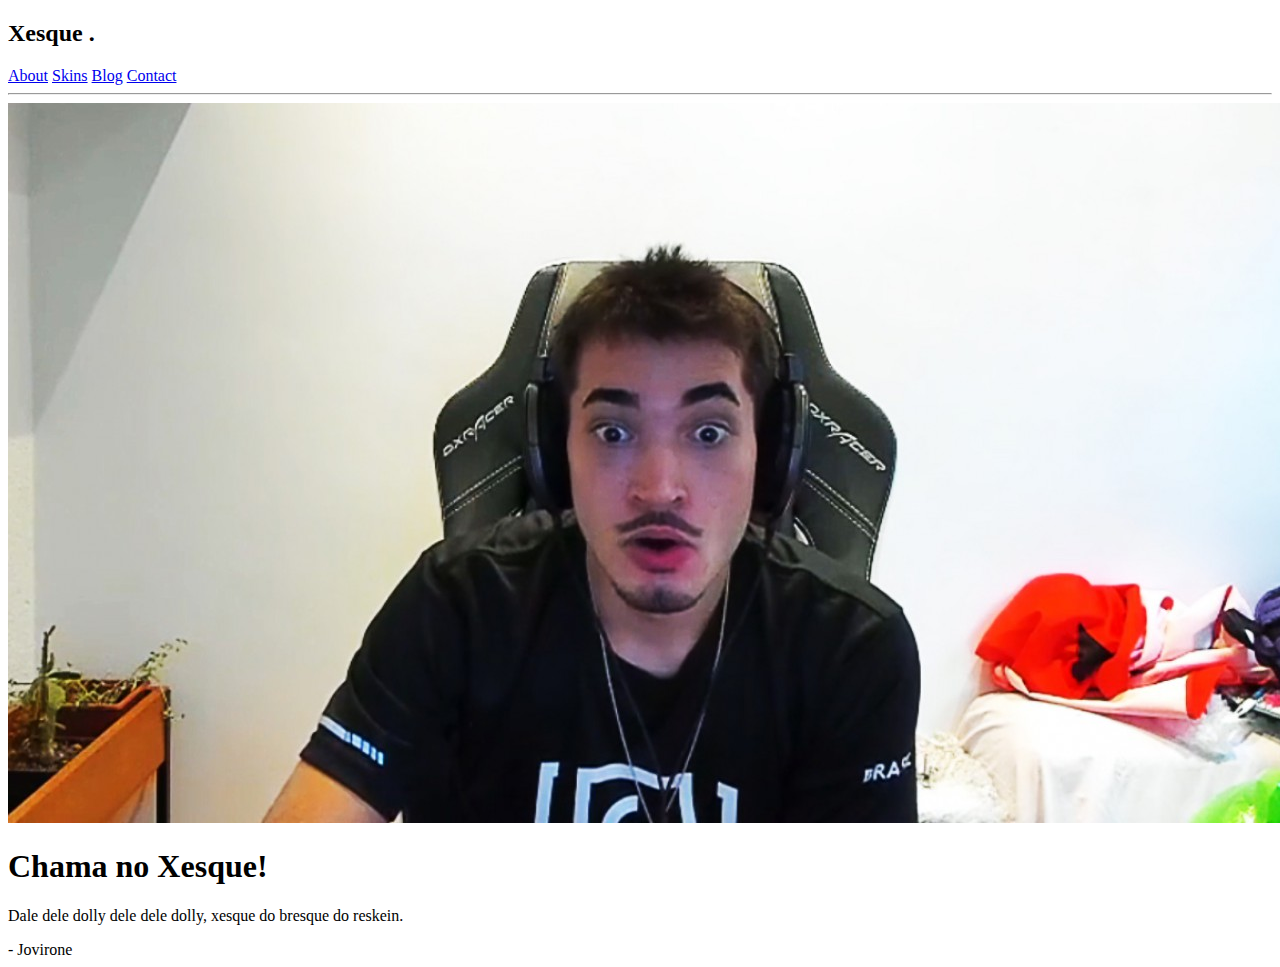
==== site-2/index.html @ 235d370c "Corrige o sombreamento e a formatação dos últimos textos" ====
<!DOCTYPE html>
<html>

<head>

  <meta charset="UTF-8">
  <meta http-equiv="X-UA-Compatible" content="IE=edge">
  <meta name="viewport" content="width=device-width, initial-scale=1.0">
  <title>Site 2</title>
</head>

<body>
  <div>
    <div class="top1">
      <h2>Xesque <span id="point">.</span></h2>
      <a href="/">About</a>
      <a href="/">Skins</a>
      <a href="/">Blog</a>
      <a href="/">Contact</a>
      <hr>
      <div class="top2">
        <img src="/site-2/jovi.jpg" alt="Jovirone surpreso">
        <h1 id="chama">Chama no Xesque!</h1>
        <p id="p1">Dale dele dolly dele dele dolly, xesque do bresque do reskein.</p>
        <span id="cita">- Jovirone</span>
      </div>
    </div>


</body>

</html>
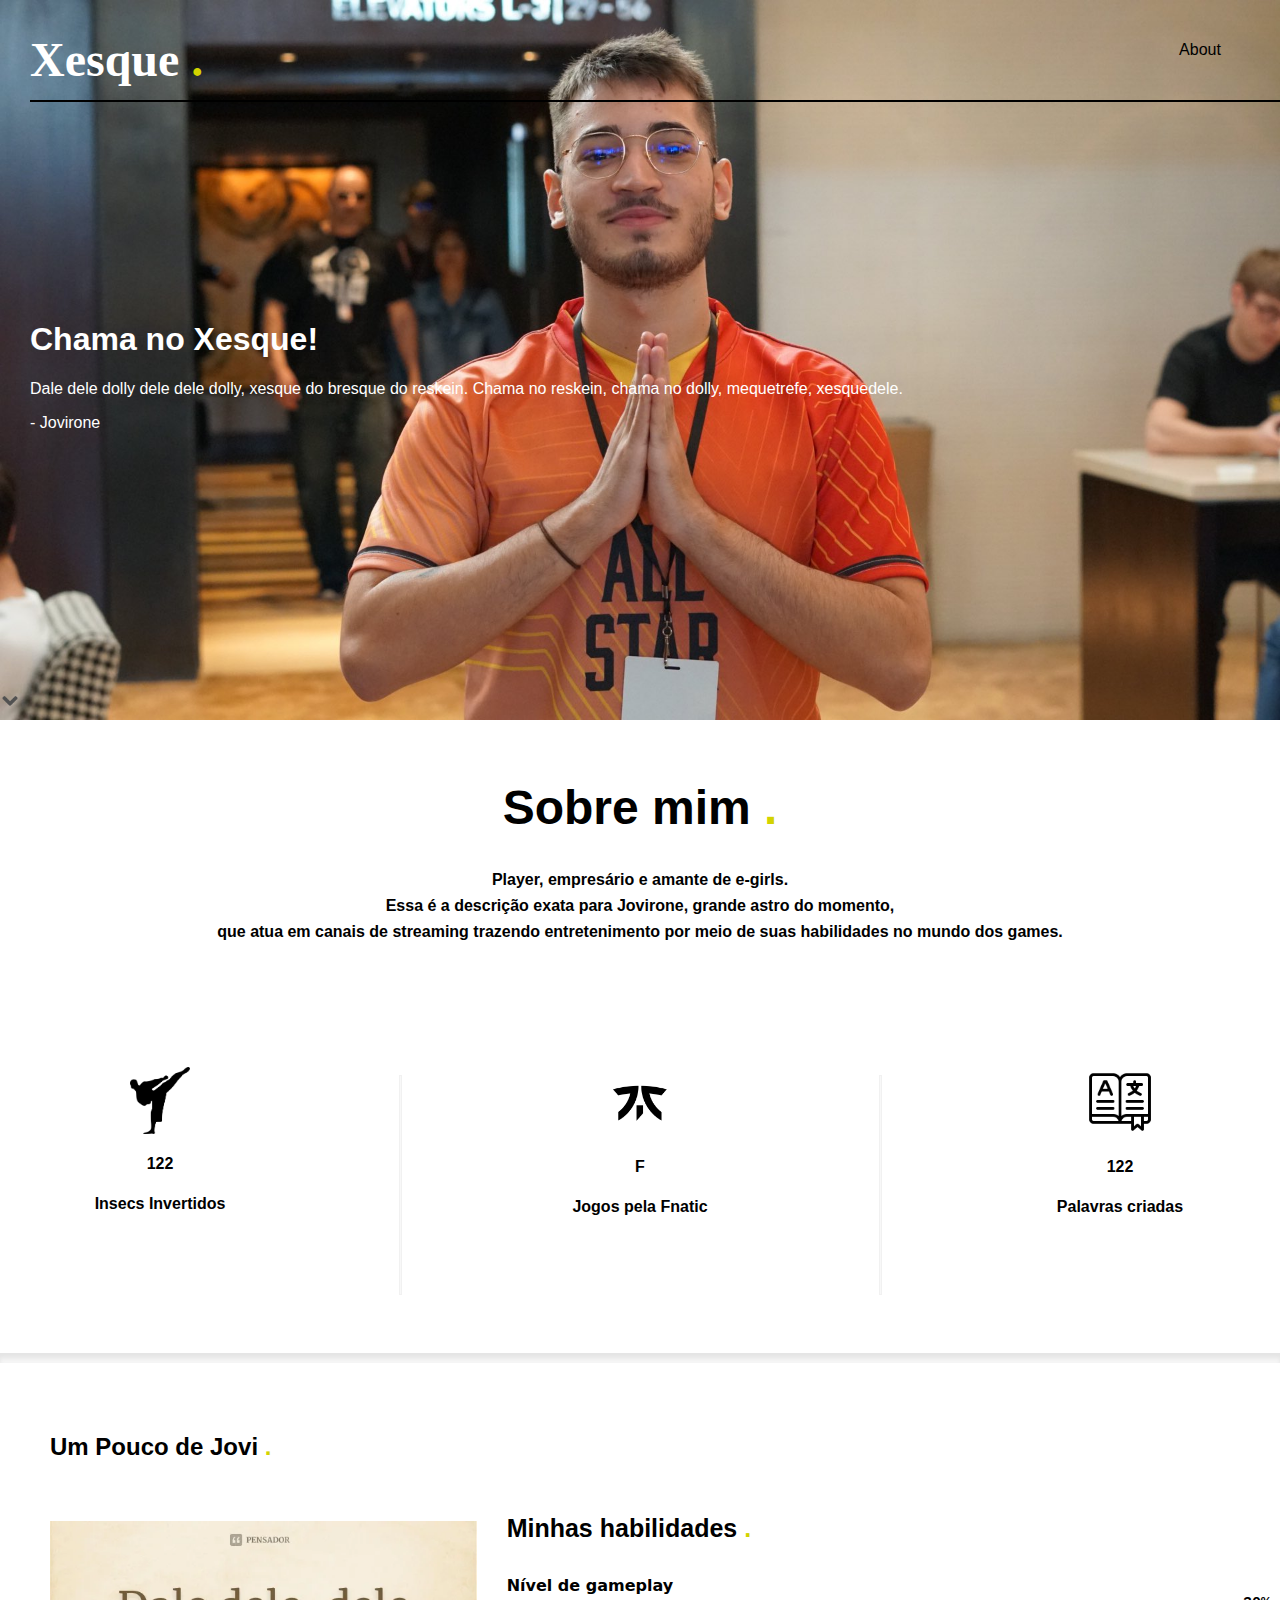
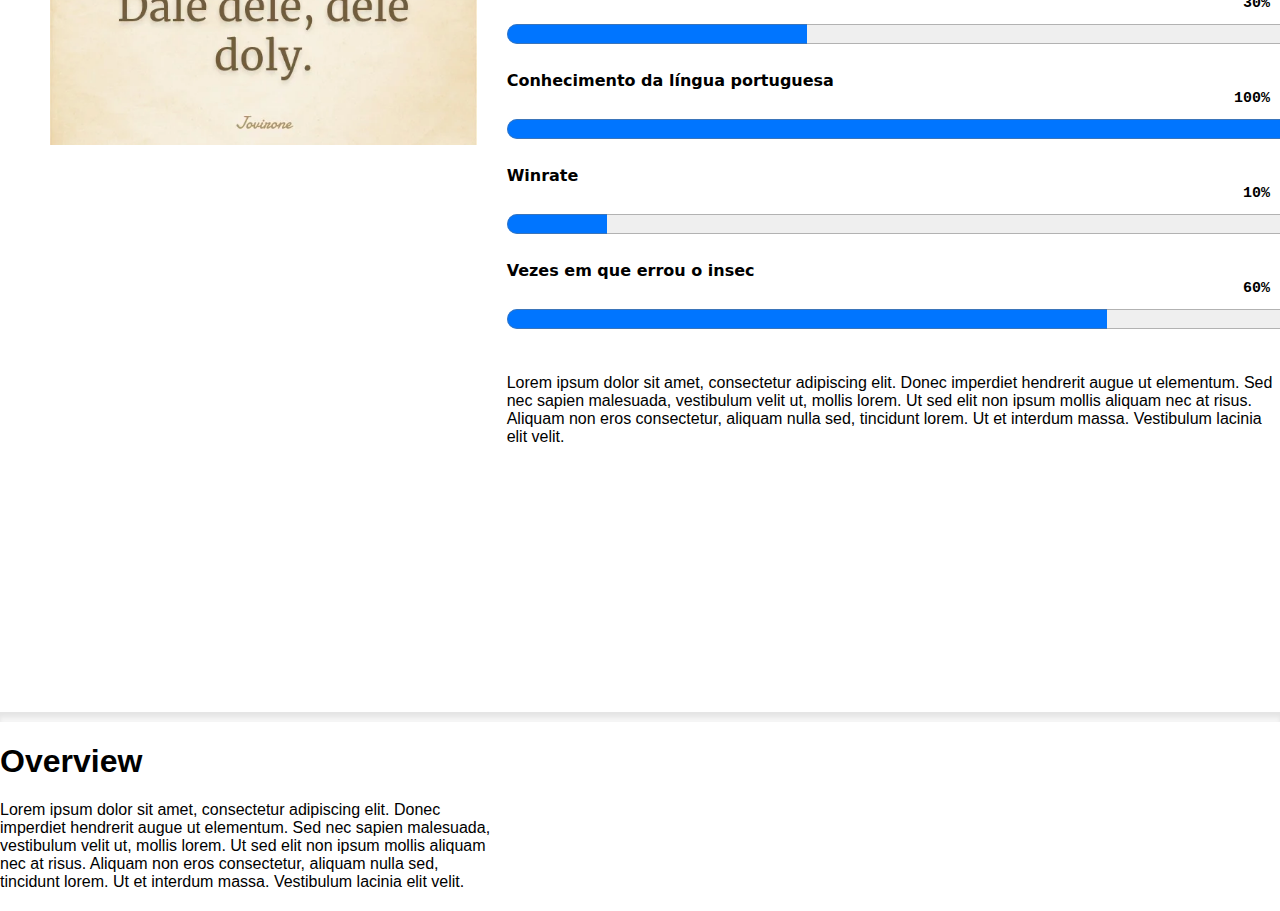
==== commit 3c0ef981: "Adiciona o site 2" ====
--- a/site-2/index.html
+++ b/site-2/index.html
@@ -2,30 +2,107 @@
 <html>
 
 <head>
-
   <meta charset="UTF-8">
   <meta http-equiv="X-UA-Compatible" content="IE=edge">
   <meta name="viewport" content="width=device-width, initial-scale=1.0">
-  <title>Site 2</title>
+  <link rel="stylesheet" href="style.css">
+  <title>Site 1</title>
 </head>
 
 <body>
-  <div>
-    <div class="top1">
-      <h2>Xesque <span id="point">.</span></h2>
-      <a href="/">About</a>
-      <a href="/">Skins</a>
-      <a href="/">Blog</a>
-      <a href="/">Contact</a>
-      <hr>
-      <div class="top2">
-        <img src="/site-2/jovi.jpg" alt="Jovirone surpreso">
+
+  <div class="header">
+    <img src="/site-2/images/jovi2.jpg" alt="Imagem em preto e branco de Steve Jobs" id="jovimg">
+    <div id="xesque">
+      <h1 id="header_text1">Xesque <span class="point">.</span></h1>
+      <a href="/"></a>
+      <a href="/" class="link1">About</a>
+      <a href="/" class="link1">Skins</a>
+      <a href="/" class="link1">Blog</a>
+      <a href="/" class="link1">Contact</a>
+      <hr id="barra1">
+      <div class="textotop">
         <h1 id="chama">Chama no Xesque!</h1>
-        <p id="p1">Dale dele dolly dele dele dolly, xesque do bresque do reskein.</p>
+        <p id="p1">Dale dele dolly dele dele dolly, xesque do bresque do reskein. Chama no reskein, chama no dolly, mequetrefe, xesquedele.</p>
         <span id="cita">- Jovirone</span>
       </div>
     </div>
+    <a href="#sobrenos"><img src="/site-1/imagens2/kisspng-arrow-icon-right-arrow-png-image-5a7589d1736ad5.3965963915176524334728.png" alt="Seta que leva para a área SOBRE NÓS da página" id="botao2"></a>
+  </div>
 
+  <h1 id="hjovi">Sobre mim <span class="point">.</span></h1>
+  <p class="pjovi">Player, empresário e amante de e-girls.</p>
+  <p class="pjovi">Essa é a descrição exata para Jovirone, grande astro do momento,</p>
+  <p class="pjovi"> que atua em canais de streaming trazendo entretenimento por meio de suas habilidades no mundo dos games.</p>
+
+  <div class="grid1">
+
+    <div>
+      <img src="/site-2/images/kick.png" alt="Pessoa em preto e branco chutando o ar" class="bonecos" width="60px">
+      <h4 class="titulogrid">122</h4>
+      <p class="paragrafogrid">Insecs Invertidos</p>
+    </div>
+
+    <div>
+      <hr class="linhagrid" width="1" size="220" styles />
+    </div>
+
+    <div>
+      <img src="/site-2/images/fnatic.png" alt="Logo da Fnatic" class="bonecos" width="70px">
+      <h4 class="titulogrid">F</h4>
+      <p class="paragrafogrid">Jogos pela Fnatic</p>
+    </div>
+
+    <div>
+      <hr class="linhagrid" width="1" size="220" styles />
+    </div>
+
+    <div>
+      <img src="/site-2/images/dictionary_6576054.png" alt="Dicionário" class="bonecos" width="70px">
+      <h4 class="titulogrid">122</h4>
+      <p class="paragrafogrid">Palavras criadas</p>
+    </div>
+
+  </div>
+
+  </div>
+
+  <div class="shadow">
+
+  </div>
+  <div class="quem">
+
+    <h2 class="little">Um Pouco de Jovi <span class="point">.</span></h2>
+    <img src="/site-2/images/daledolly.webp" alt="Frase de Jovirone" id="pensador">
+    <div id="lista">
+      <h4 id="sobrenos">Minhas habilidades <span class="point">.</span></h4>
+      <p class="paragrafo">Nível de gameplay</p>
+      <p class="porcentagem">30%</p>
+      <progress value="30" max="100">30 %</progress>
+      <p class="paragrafo">Conhecimento da língua portuguesa</p>
+      <p class="porcentagem">100%</p>
+      <progress value="100" max="100">100 %</progress>
+      <p class="paragrafo">Winrate</p>
+      <p class="porcentagem">10%</p>
+      <progress value="10" max="100">10 %</progress>
+
+      <p class="paragrafo">Vezes em que errou o insec</p>
+      <p class="porcentagem">60%</p>
+      <progress value="60" max="100">10 %</progress>
+      <br>
+      <br>
+      <p>Lorem ipsum dolor sit amet, consectetur adipiscing elit. Donec imperdiet hendrerit augue ut elementum. Sed nec sapien malesuada, vestibulum velit ut, mollis lorem. Ut sed elit non ipsum mollis aliquam nec at risus. Aliquam non eros consectetur, aliquam nulla sed, tincidunt lorem. Ut et interdum massa. Vestibulum lacinia elit velit.</p>
+    </div>
+
+  </div>
+
+  <div class="shadow"> </div>
+
+
+  <footer>
+    <h1>Overview</h1>
+    <p id="footer">Lorem ipsum dolor sit amet, consectetur adipiscing elit. Donec imperdiet hendrerit augue ut elementum. Sed nec sapien malesuada, vestibulum velit ut, mollis lorem. Ut sed elit non ipsum mollis aliquam nec at risus. Aliquam non eros consectetur, aliquam nulla sed, tincidunt lorem. Ut et interdum massa. Vestibulum lacinia elit velit.</p>
+  </footer>
 
 </body>
 
--- a/site-2/style.css
+++ b/site-2/style.css
@@ -0,0 +1,266 @@
+body {
+  font-family: arial;
+  margin: 0px;
+}
+
+progress {
+  width: 1000px;
+  padding: 20px;
+}
+
+.aboutme {
+  text-align: center;
+}
+
+#barra1 {
+  border: 1px solid black;
+  background-color: black;
+  margin: 0px;
+  margin-left: 30px;
+}
+
+.link1 {
+  text-decoration: none;
+  color: black;
+}
+
+.link1:hover {
+  padding: 13px;
+  background-color: orange;
+  border-radius: 4px;
+  color: white;
+}
+
+.point {
+  color: rgb(211, 211, 0);
+}
+
+#hjovi {
+  margin-top: 60px;
+  margin-bottom: 40px;
+  font-size: 3em;
+  text-align: center;
+}
+
+.pjovi {
+  text-align: center;
+  font-weight: bold;
+  line-height: 10px;
+}
+
+#jovimg {
+  max-width: 100%;
+  position: relative;
+}
+
+#header_text1 {
+  position: absolute;
+  z-index: 2;
+  font-size: 3em;
+  font-family: 'Franklin Gothic Medium';
+  color: white; 
+  grid-area: 1 / 1;
+  max-width: 100%;
+  place-self: start;
+  margin-left: 30px;
+}
+
+.textotop {
+  grid-area: 3 / 1;
+  color: white;
+  place-self: start;
+  margin-left: 30px;
+  width: 100%;
+}
+
+#botao2 {
+  width: 20px;
+  position: absolute;
+  bottom: 10px;
+  transform: rotate(90deg);
+}
+
+.header {
+  grid-template-columns: 1fr;
+  display: grid;
+  position: relative;
+}
+
+.grid1 {
+  display: grid;
+  grid-template-columns: minmax(50px, 300px) minmax(5px, 20px) minmax(50px, 300px) minmax(5px, 20px) minmax(50px, 300px);
+  gap: 80px;
+  justify-content: center;
+  align-content: center;
+  margin-top: 130px;
+}
+
+.linhagrid {
+  border: rgba(83, 83, 83, 0.041) solid 1px;
+  background-color: rgba(83, 83, 83, 0.041);
+}
+
+#xesque {
+  display: grid;
+  grid-template-columns: 1150px 100px 100px 100px 100px 100px;
+  grid-template-rows: 100px 200px 1fr 1fr 1fr;
+  position: absolute;
+  z-index: 3;
+  align-self: start;
+  align-items: center;
+  justify-items: center;
+  max-width: 100%;
+  margin: 0px;
+}
+
+#pontos {
+  grid-area: 4 / 2;
+  place-self: start;
+  font-size: 30px;
+  color: rgba(255, 255, 255, 0.719);
+}
+
+#logo {
+  grid-area: 4 / 2;
+  place-self: center start;
+}
+
+#barra1 {
+  grid-column: 1 / -1;
+  grid-area: 2 / 1;
+  place-self: start;
+  width: 1500px;
+  color: black;
+}
+
+#logo2 {
+  margin-top: 5px;
+  place-self: center center;
+  grid-area: 4 / 2;
+}
+
+#logo3 {
+  place-self: center end;
+  grid-area: 4 / 2;
+  margin-top: 10px;
+}
+
+.titulogrid {
+  text-align: center;
+}
+
+.paragrafogrid {
+  text-align: center;
+  font-weight: bold;
+}
+
+.bonecos {
+  margin-left: auto;
+  margin-right: auto;
+  display: block;
+}
+
+.shadow {
+  box-shadow: inset 0px 5px 4px rgba(0, 0, 0, 0.068);
+  background-color: rgba(0, 0, 0, 0.041);
+  width: 1fr;
+  height: 10px;
+  margin-top: 50px;
+}
+.quem {
+  display: grid;
+  grid-template-columns: 1fr 1fr 1fr;
+  text-align: center;
+  margin-top: 50px;
+}
+
+footer {
+
+  height: 100%;
+}
+
+#footer {
+  width: 500px;
+}
+
+.little {
+  text-align: start;
+  margin-left: 50px;
+}
+
+#sobrenos {
+  color: black;
+  font-weight: bolder;
+  grid-column: 1 / -1;
+  font-size: 25px;
+}
+
+#invisibleletter {
+  color: rgb(128, 136, 136);
+  font-family: -apple-system;
+  text-transform: uppercase;
+  grid-column: 1 / -1;
+  font-size: 60px;
+  margin-bottom: 5px;
+}
+
+.linha {
+  width: 200px;
+}
+
+#whoam {
+  justify-items: center;
+  grid-column: 1 / -1;
+  text-align: center;
+  margin-top: 0px;
+  margin-bottom: 0px;
+  text-transform: uppercase;
+  font-family: 'Franklin Gothic Medium', 'Arial Narrow', Arial, sans-serif;
+  font-weight: bolder;
+  font-size: 35px;
+}
+
+#pensador {
+  margin-top: 40px;
+  width: 100%;
+  grid-area: 3 / 1;
+  align-self: top;
+  max-width: 100%;
+  margin-left: 50px;
+  margin-bottom: 100px;
+}
+
+#lista {
+  margin-top: 0px;
+  text-align: start;
+  grid-area: 3 / 2;
+  grid-column: 2 / 4;
+  margin-left: 80px;
+  margin-bottom: 200px;
+}
+
+.paragrafo {
+  font-weight: bold;
+  font-family: system-ui;
+  margin-bottom: 0px;
+}
+
+.porcentagem {
+  text-align: end;
+  font-family: monospace;
+  font-weight: bold;
+  font-size: 15px;
+  margin-bottom: 2px;
+  margin-right: 10px;
+  margin-top: 0px;
+
+}
+
+.botao1 {
+  text-decoration: none;
+  padding: 10px;
+  background-color: black;
+  color: antiquewhite;
+  margin-right: 10px;
+  border-radius: 4px;
+}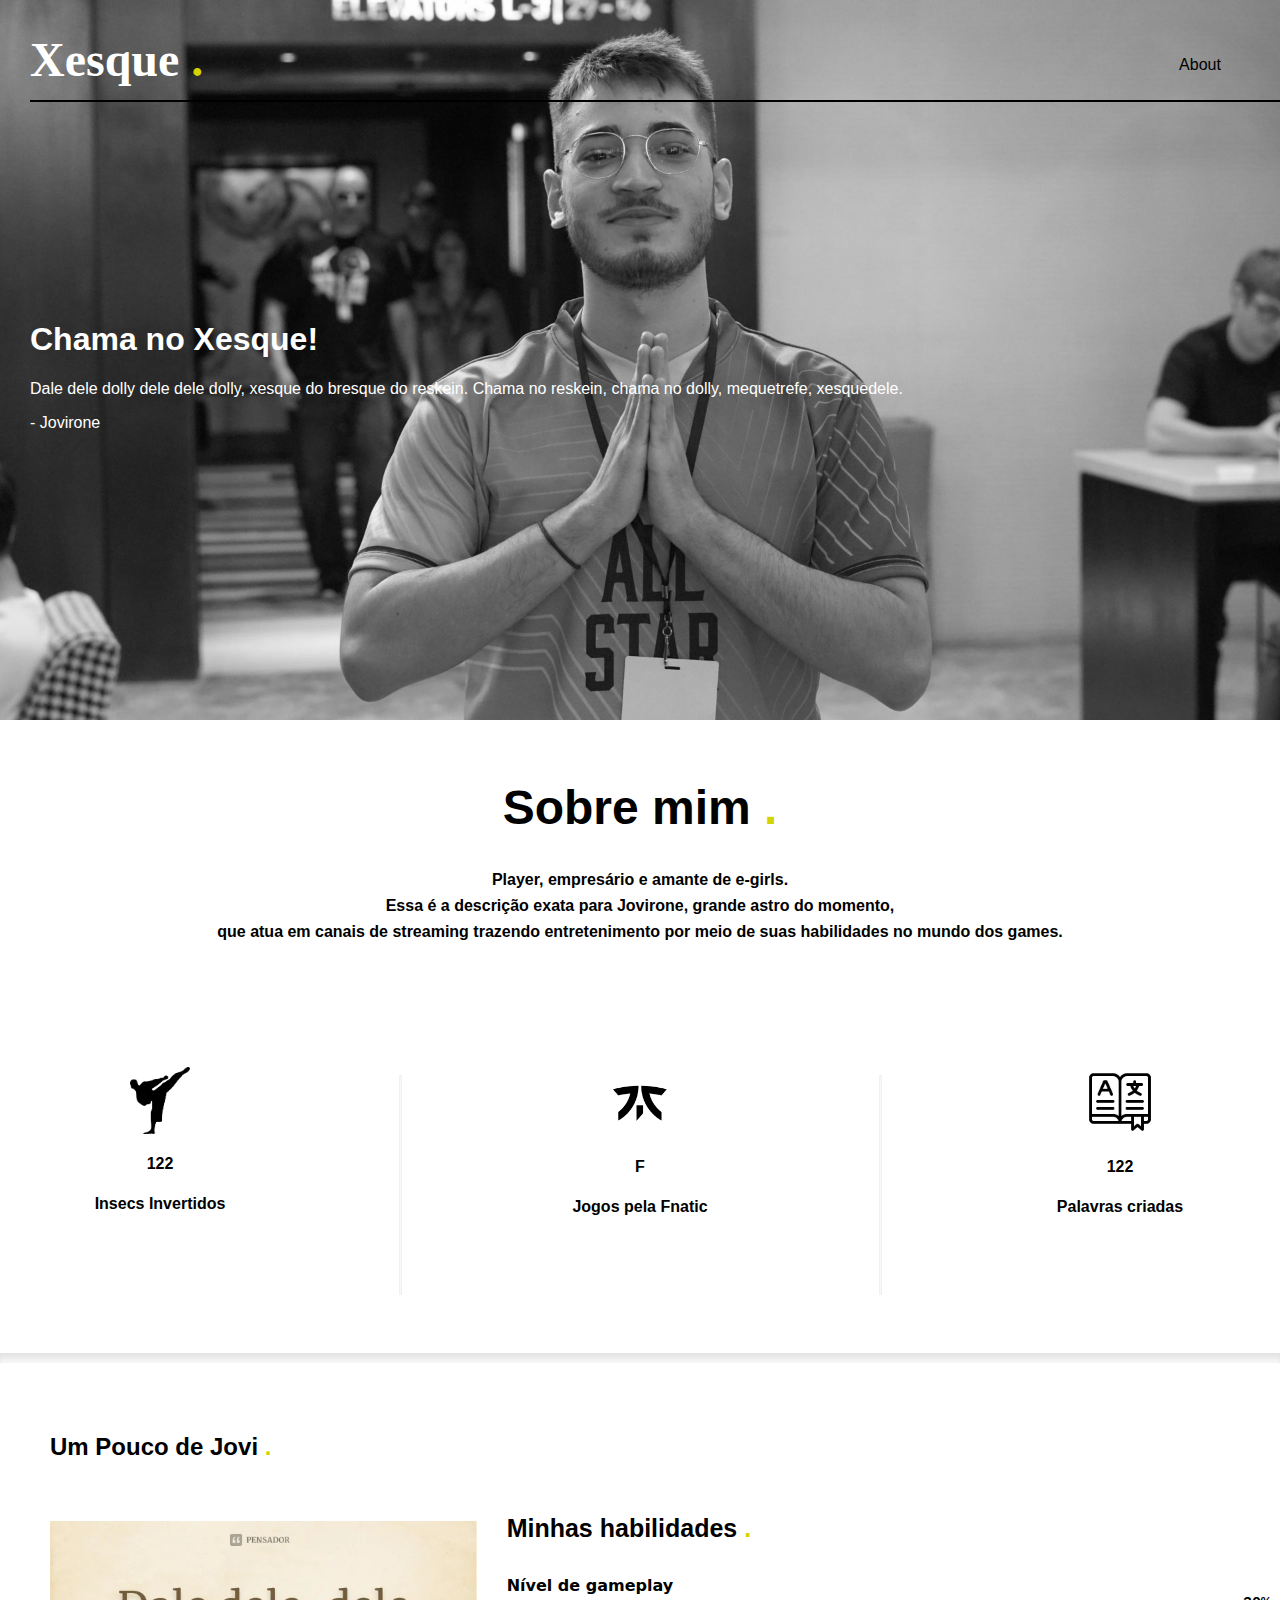
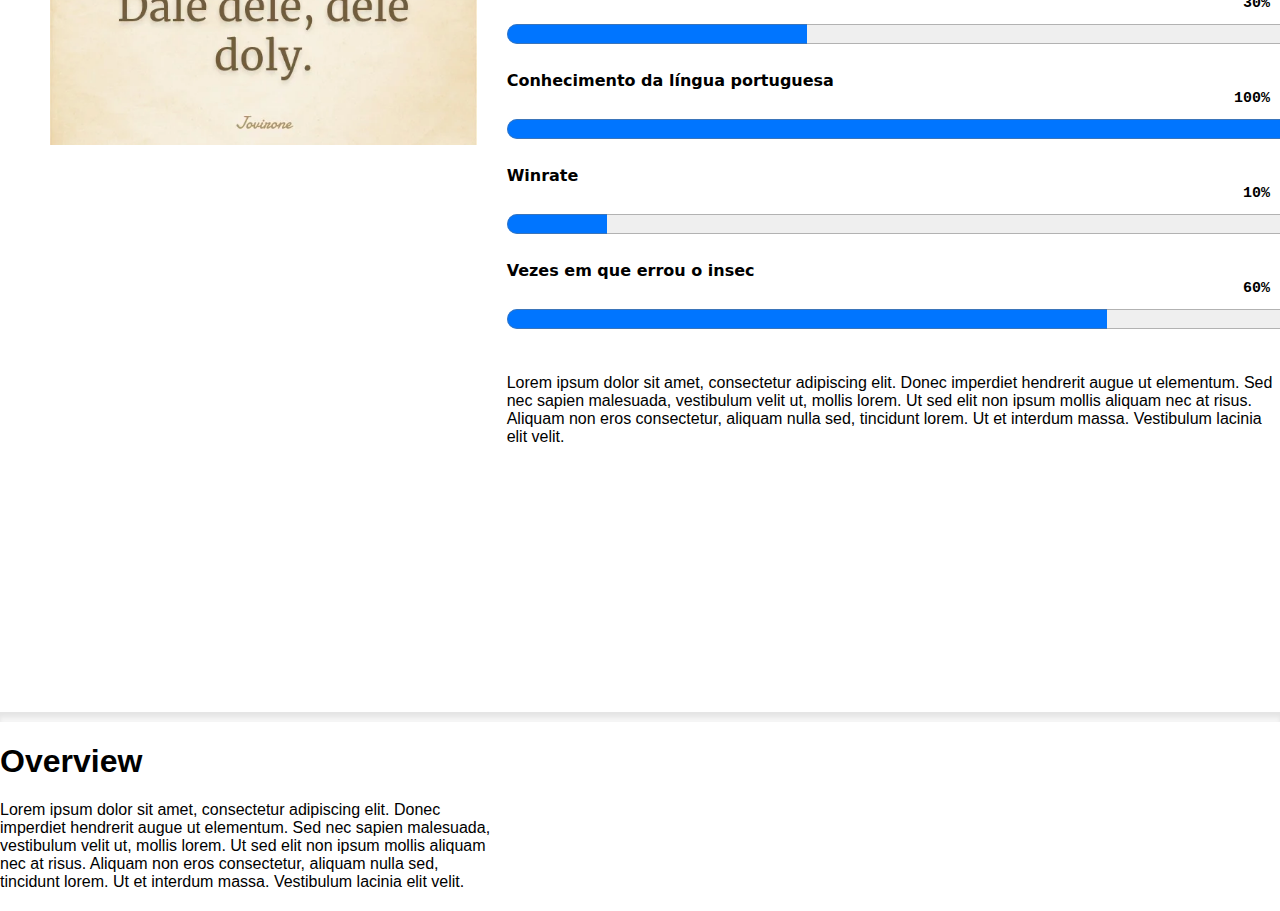
==== commit 6932c186: "Altera a imagem da header para preto e branco" ====
--- a/site-2/index.html
+++ b/site-2/index.html
@@ -12,7 +12,7 @@
 <body>
 
   <div class="header">
-    <img src="/site-2/images/jovi2.jpg" alt="Imagem em preto e branco de Steve Jobs" id="jovimg">
+    <img src="/site-2/images/jovi2.jpg" alt="Jovirone com camisa laranja" id="jovimg">
     <div id="xesque">
       <h1 id="header_text1">Xesque <span class="point">.</span></h1>
       <a href="/"></a>
@@ -27,7 +27,6 @@
         <span id="cita">- Jovirone</span>
       </div>
     </div>
-    <a href="#sobrenos"><img src="/site-1/imagens2/kisspng-arrow-icon-right-arrow-png-image-5a7589d1736ad5.3965963915176524334728.png" alt="Seta que leva para a área SOBRE NÓS da página" id="botao2"></a>
   </div>
 
   <h1 id="hjovi">Sobre mim <span class="point">.</span></h1>
--- a/site-2/style.css
+++ b/site-2/style.css
@@ -22,6 +22,7 @@
 .link1 {
   text-decoration: none;
   color: black;
+  margin-top: 30px;
 }
 
 .link1:hover {
@@ -51,6 +52,7 @@
 #jovimg {
   max-width: 100%;
   position: relative;
+  filter: grayscale(100%);
 }
 
 #header_text1 {
@@ -84,6 +86,7 @@
   grid-template-columns: 1fr;
   display: grid;
   position: relative;
+  place-items: center;
 }
 
 .grid1 {
